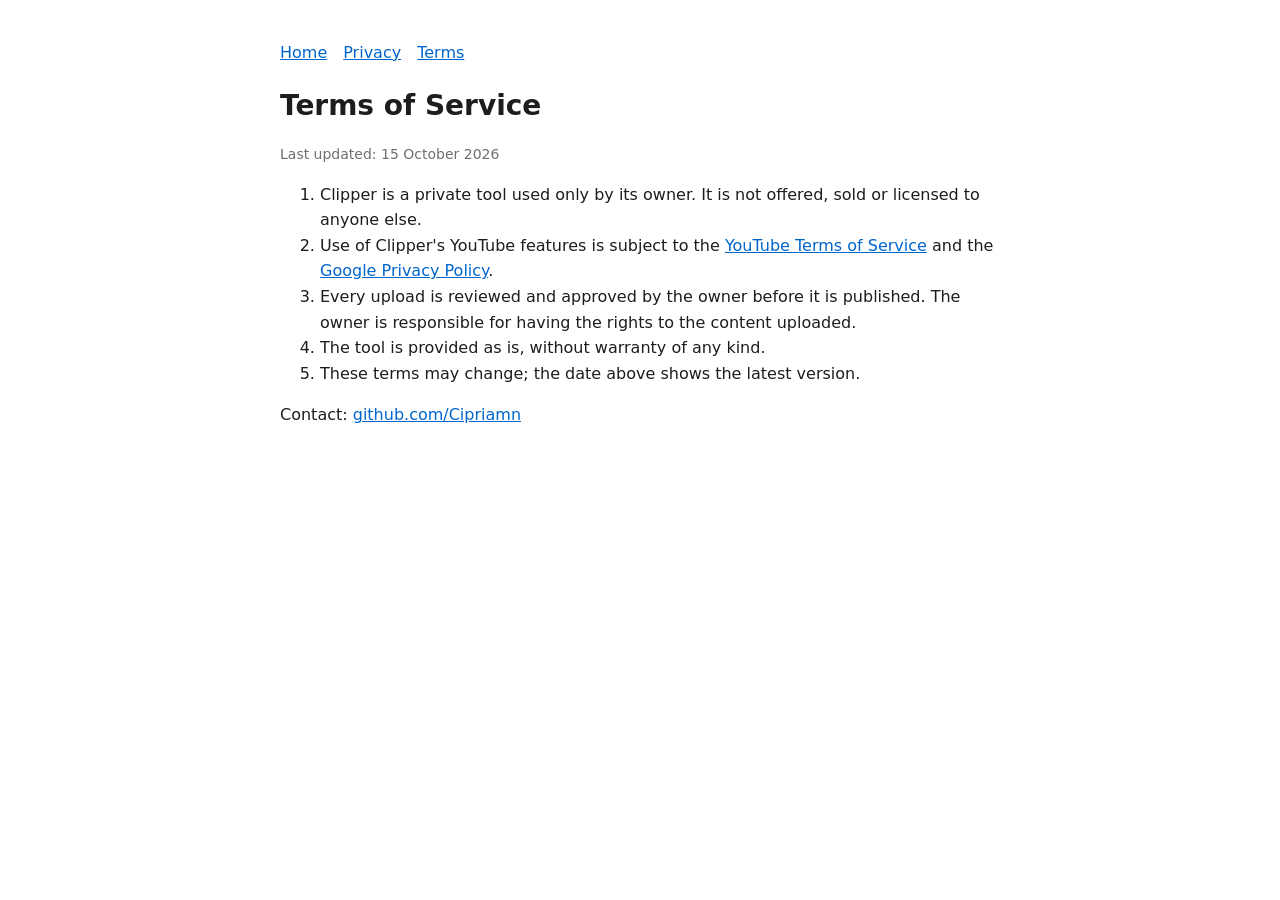
==== docs/terms.html @ e25976d7 "Move pages to docs/ for GitHub Pages Co-Authored-By: Claude Opus 5.5 <noreply@anthropic.com>" ====
<!doctype html>
<html lang="en"><head><meta charset="utf-8"><meta name="viewport" content="width=device-width,initial-scale=1">
<title>Clipper Terms</title><link rel="stylesheet" href="style.css"></head>
<body>
<nav><a href="index.html">Home</a><a href="privacy.html">Privacy</a><a href="terms.html">Terms</a></nav>
<h1>Terms of Service</h1>
<p class="muted">Last updated: 15 October 2026</p>
<ol>
<li>Clipper is a private tool used only by its owner. It is not offered, sold or licensed to anyone else.</li>
<li>Use of Clipper's YouTube features is subject to the <a href="https://www.youtube.com/t/terms">YouTube Terms of Service</a> and the <a href="https://policies.google.com/privacy">Google Privacy Policy</a>.</li>
<li>Every upload is reviewed and approved by the owner before it is published. The owner is responsible for having the rights to the content uploaded.</li>
<li>The tool is provided as is, without warranty of any kind.</li>
<li>These terms may change; the date above shows the latest version.</li>
</ol>
<p>Contact: <a href="https://github.com/Cipriamn">github.com/Cipriamn</a></p>
</body></html>
---- docs/style.css ----
body{max-width:720px;margin:40px auto;padding:0 16px;font:16px/1.6 -apple-system,system-ui,sans-serif;color:#1d1d1f;background:#fff}
h1{font-size:28px;margin-bottom:4px}h2{font-size:19px;margin-top:28px}
.muted{color:#6e6e73;font-size:14px}a{color:#0066cc}
nav a{margin-right:16px}
@media (prefers-color-scheme:dark){body{color:#f5f5f7;background:#111}.muted{color:#a1a1a6}a{color:#4da3ff}}
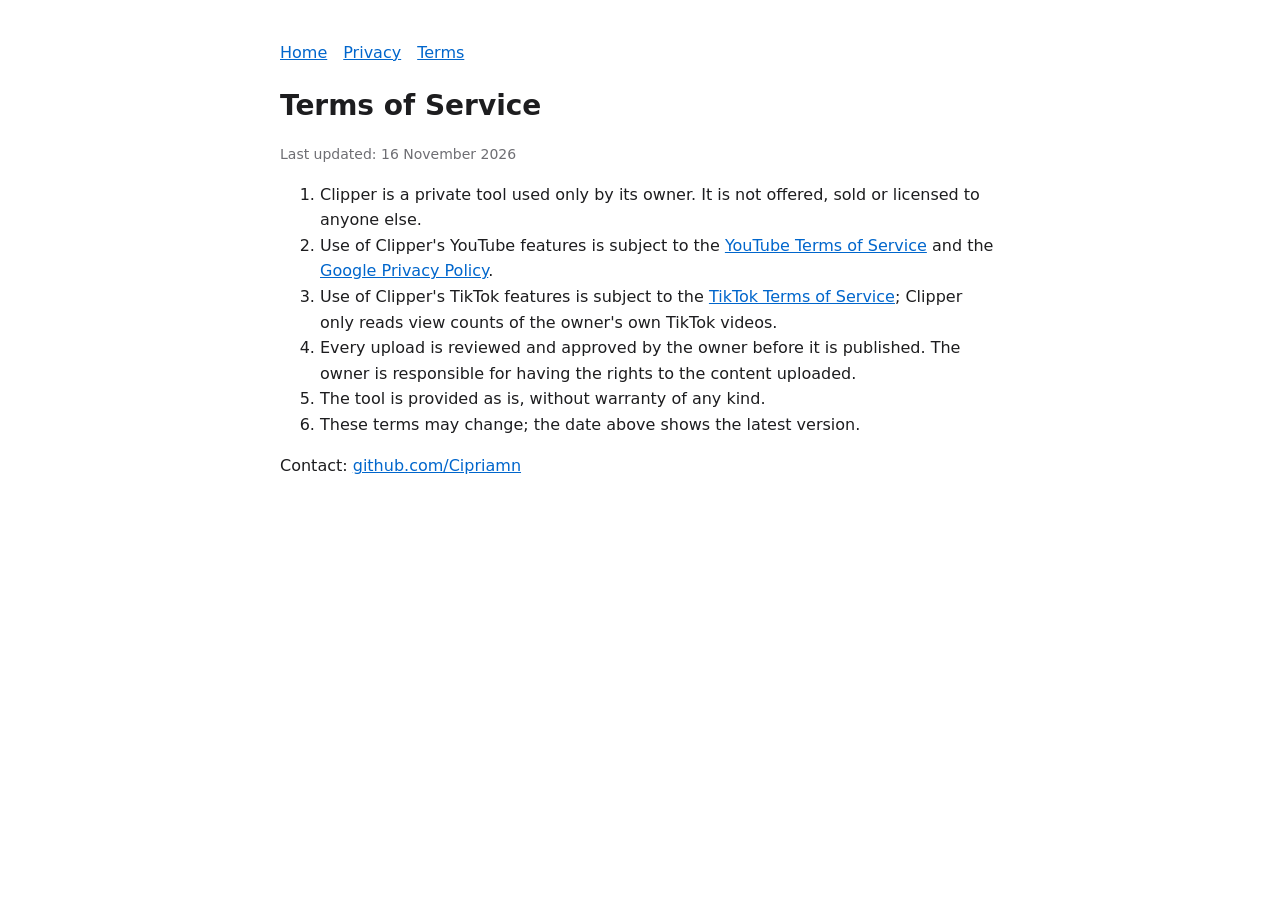
==== commit 48219b04: "Privacy and terms: TikTok read-only view counts; add the TikTok login callback page Co-Authored-By: " ====
--- a/docs/terms.html
+++ b/docs/terms.html
@@ -4,10 +4,11 @@
 <body>
 <nav><a href="index.html">Home</a><a href="privacy.html">Privacy</a><a href="terms.html">Terms</a></nav>
 <h1>Terms of Service</h1>
-<p class="muted">Last updated: 15 October 2026</p>
+<p class="muted">Last updated: 16 November 2026</p>
 <ol>
 <li>Clipper is a private tool used only by its owner. It is not offered, sold or licensed to anyone else.</li>
 <li>Use of Clipper's YouTube features is subject to the <a href="https://www.youtube.com/t/terms">YouTube Terms of Service</a> and the <a href="https://policies.google.com/privacy">Google Privacy Policy</a>.</li>
+<li>Use of Clipper's TikTok features is subject to the <a href="https://www.tiktok.com/legal/page/global/terms-of-service/en">TikTok Terms of Service</a>; Clipper only reads view counts of the owner's own TikTok videos.</li>
 <li>Every upload is reviewed and approved by the owner before it is published. The owner is responsible for having the rights to the content uploaded.</li>
 <li>The tool is provided as is, without warranty of any kind.</li>
 <li>These terms may change; the date above shows the latest version.</li>
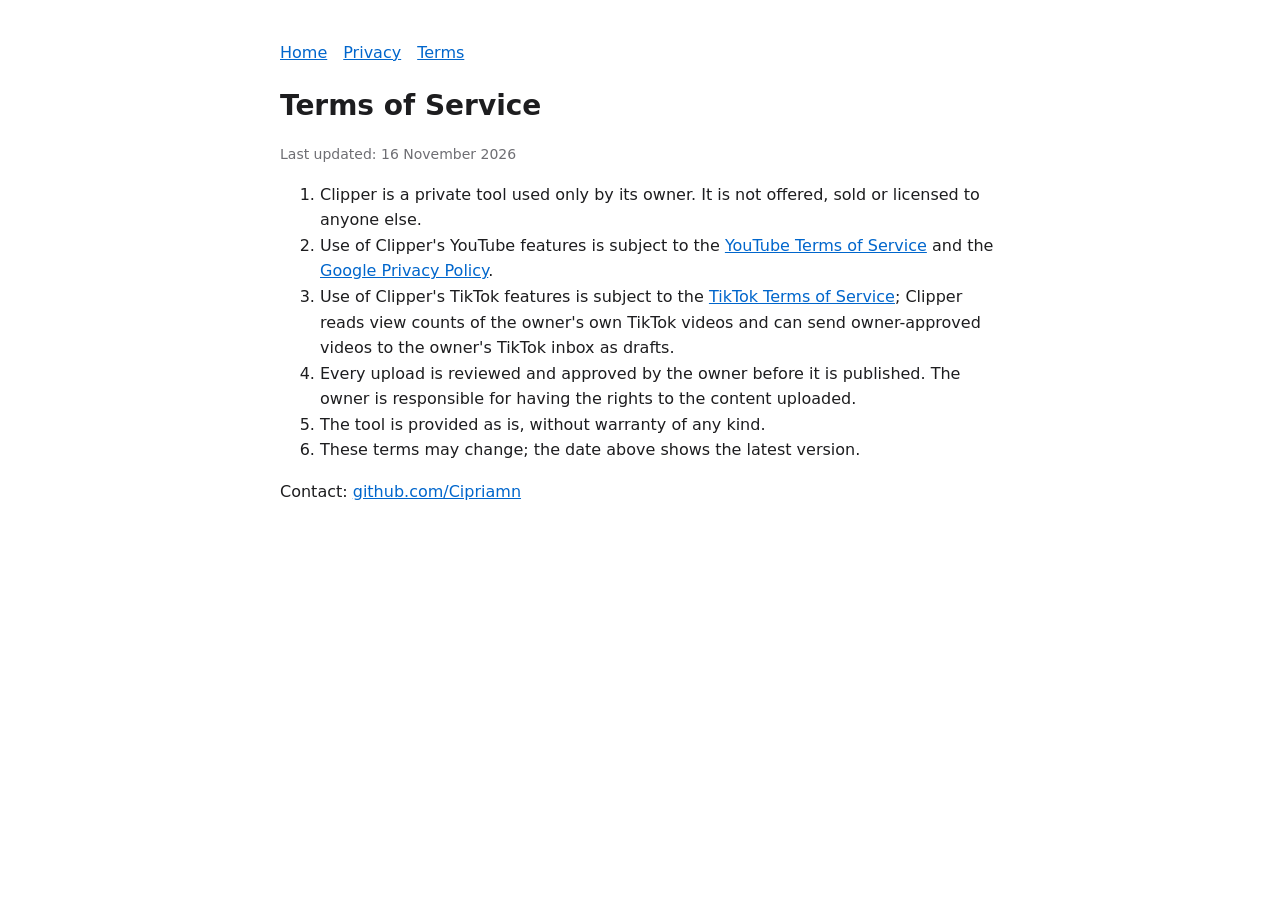
==== commit af2f1e1d: "Privacy and terms: TikTok video.upload sends owner-approved drafts to the owner's inbox Co-Authored-" ====
--- a/docs/terms.html
+++ b/docs/terms.html
@@ -8,7 +8,7 @@
 <ol>
 <li>Clipper is a private tool used only by its owner. It is not offered, sold or licensed to anyone else.</li>
 <li>Use of Clipper's YouTube features is subject to the <a href="https://www.youtube.com/t/terms">YouTube Terms of Service</a> and the <a href="https://policies.google.com/privacy">Google Privacy Policy</a>.</li>
-<li>Use of Clipper's TikTok features is subject to the <a href="https://www.tiktok.com/legal/page/global/terms-of-service/en">TikTok Terms of Service</a>; Clipper only reads view counts of the owner's own TikTok videos.</li>
+<li>Use of Clipper's TikTok features is subject to the <a href="https://www.tiktok.com/legal/page/global/terms-of-service/en">TikTok Terms of Service</a>; Clipper reads view counts of the owner's own TikTok videos and can send owner-approved videos to the owner's TikTok inbox as drafts.</li>
 <li>Every upload is reviewed and approved by the owner before it is published. The owner is responsible for having the rights to the content uploaded.</li>
 <li>The tool is provided as is, without warranty of any kind.</li>
 <li>These terms may change; the date above shows the latest version.</li>
